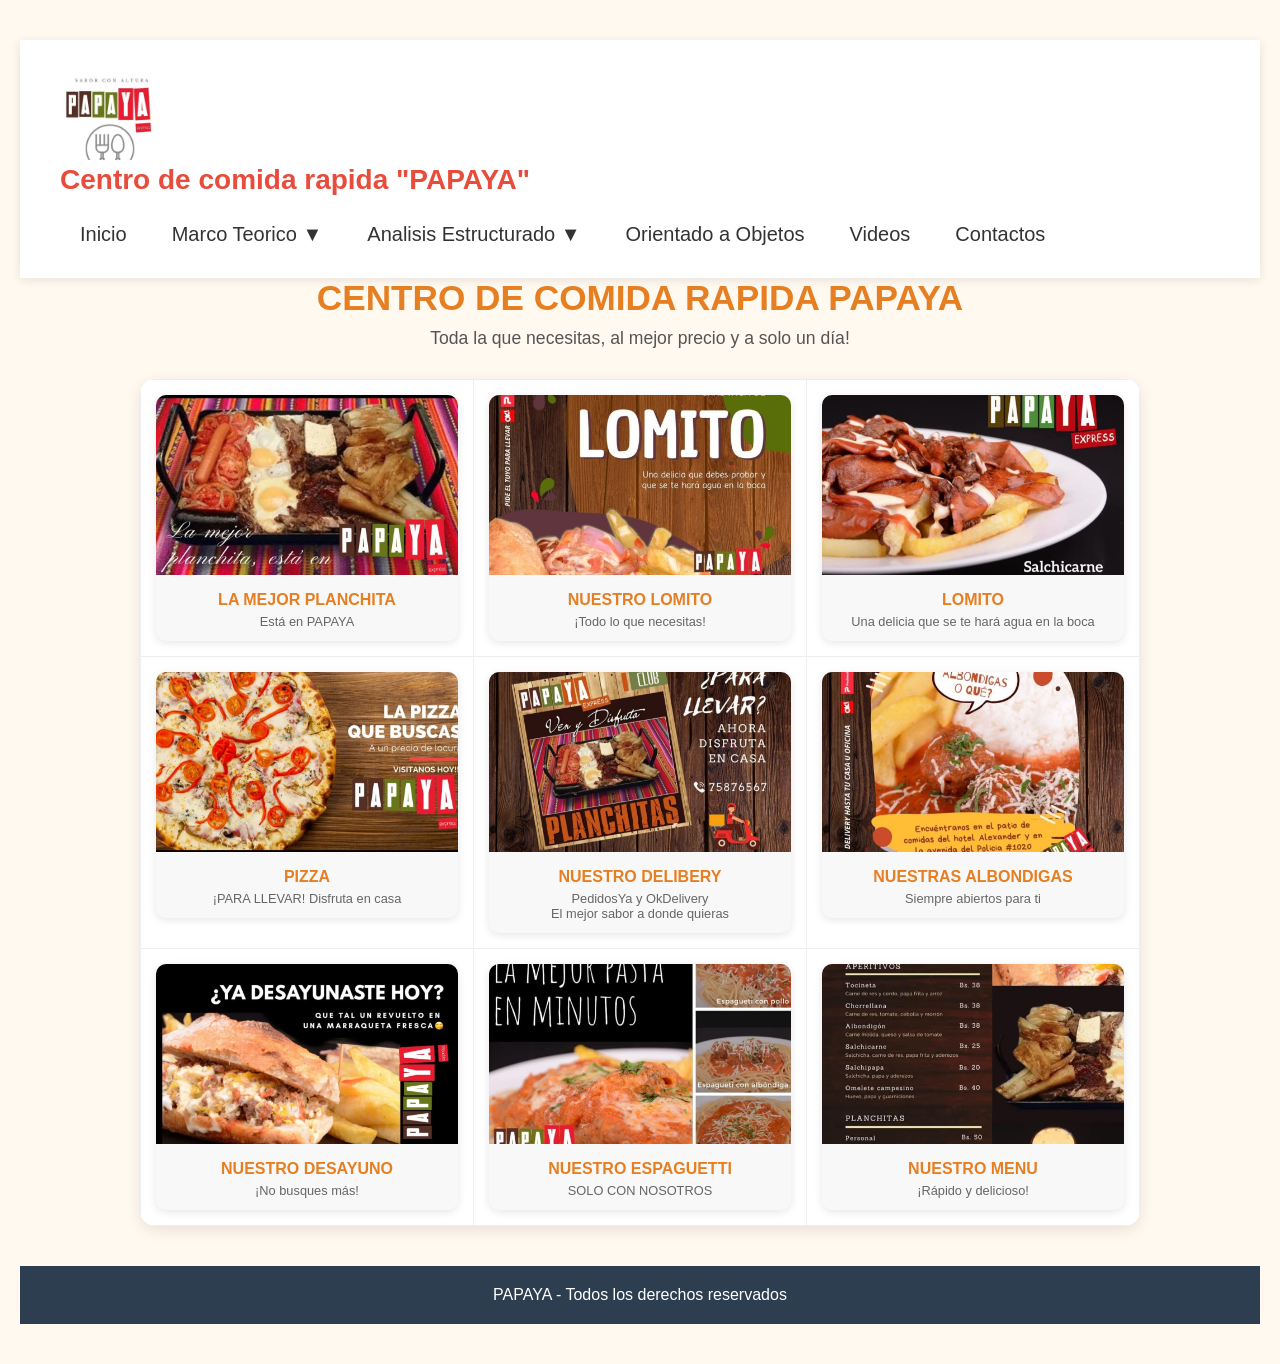
==== index.html @ 345eb2c3 "Add files via upload" ====
<!DOCTYPE html>
<html lang="es">
<head>
    <meta charset="UTF-8">
    <meta name="viewport" content="width=device-width, initial-scale=1.0">
    <title>SISTEMA DE INVENTARIO</title>
    <link rel="stylesheet" type="text/css" href="resource/css/style.css"/>
    <link rel="stylesheet" type="text/css" href="resource/css/styleIndex.css"/>
    <!-- ICONOS -->
    <link rel="icon" type="jpeg" href="resource/imagenes/icono.jpeg">
</head>
<body>
    <div class="header">
        <img src="resource/imagenes/icono.jpeg" height="100">
        <div class="logo"> Centro de comida rapida "PAPAYA"</div>
        <ul class="nav-menu">
            <li class="nav-item"><a href="#" class="nav-link">Inicio</a></li>
            <li class="nav-item">
                <a href="include/MarcoTeorico.html" class="nav-link">Marco Teorico ▼</a>
                <ul class="submenu">
                    <li><a href="include/MarcoTeorico.html#Introducción">Introducción</a></li>
                    <li><a href="include/MarcoTeorico.html#Antecedentes">Antecedentes</a></li>
                    <li><a href="include/MarcoTeorico.html#Planteamiento">Planteamiento Del Problema</a></li>
                    <li><a href="include/MarcoTeorico.html#Arbol">Árbol De Problema</a></li>
                    <li><a href="include/MarcoTeorico.html#Formulación">Formulación Del Problema</a></li>
                    <li><a href="include/MarcoTeorico.html#Proposito">Propósito Del Estudio</a></li>
                    <li><a href="include/MarcoTeorico.html#Metodologia">Metodología</a></li>
                    <li><a href="include/MarcoTeorico.html#Planificacion">Planificación De Actividades</a></li>
                </ul>
            </li>
            <li class="nav-item">
                <a href="#" class="nav-link">Analisis Estructurado ▼</a>
                <ul class="submenu">
                    <li><a href="#", class="nav-link">Modelo Ambiental ►</a>
                        <ul class="submenu-right">
                            <li><a href="include/ModeloAmbiental.html#Declaracion">Declaracion de propositos</a></li>
                            <li><a href="include/ModeloAmbiental.html#Diagrama">Diagrama de Contexto</a></li>
                            <li><a href="include/ModeloAmbiental.html#Lista">Lista de acontecimientos</a></li>
                        </ul>
                    </li>
                    <li><a href="#" class="nav-link">Modelo de comportamiento ►</a>
                        <ul class="submenu-right">
                            <li><a href="include/ModeloComportamiento.html#DFD">DFD por Niveles</a></li>
                            <li><a href="include/ModeloComportamiento.html#ER">Diagrama Entidad-Relacion</a></li>
                        </ul>
                    </li>
                </ul>
            </li>
            <li class="nav-item"><a href="include/OrientadoObjetos.html" class="nav-link">Orientado a Objetos</a>
            </li>
            <li class="nav-item"><a href="include/videos.html" class="nav-link">Videos</a></li>
            <li class="nav-item"><a href="include/contactos.html" class="nav-link">Contactos</a></li>
        </ul>
    </div>
    <div class="galeria">
    <h1>CENTRO DE COMIDA RAPIDA PAPAYA</h1>
    <p>Toda la que necesitas, al mejor precio y a solo un día!</p>
    
    <table>
        <tr>
            <td>
                <div class="foto">
                    <img src="resource/imagenes/planchita.jpeg" alt="Planchita">
                    <div class="texto">
                        <h3>LA MEJOR PLANCHITA</h3>
                        <p>Está en PAPAYA</p>
                    </div>
                </div>
            </td>
            <td>
                <div class="foto">
                    <img src="resource/imagenes/lomito.jpeg" alt="Lomito">
                    <div class="texto">
                        <h3>NUESTRO LOMITO</h3>
                        <p>¡Todo lo que necesitas!</p>
                    </div>
                </div>
            </td>
            <td>
                <div class="foto">
                    <img src="resource/imagenes/salchicarne.jpeg" alt="Salchicarne">
                    <div class="texto">
                        <h3>LOMITO</h3>
                        <p>Una delicia que se te hará agua en la boca</p>
                    </div>
                </div>
            </td>
        </tr>
        <tr>
            <td>
                <div class="foto">
                    <img src="resource/imagenes/pizza.jpeg" alt="Pizza">
                    <div class="texto">
                        <h3>PIZZA</h3>
                        <p>¡PARA LLEVAR! Disfruta en casa</p>
                    </div>
                </div>
            </td>
            <td>
                <div class="foto">
                    <img src="resource/imagenes/delivery.jpeg" alt="Delivery">
                    <div class="texto">
                        <h3>NUESTRO DELIBERY</h3>
                        <p>PedidosYa y OkDelivery</p>
                        <p>El mejor sabor a donde quieras</p>
                    </div>
                </div>
            </td>
            <td>
                <div class="foto">
                    <img src="resource/imagenes/albondigas.jpeg" alt="albondigas">
                    <div class="texto">
                        <h3>NUESTRAS ALBONDIGAS</h3>
                        <p>Siempre abiertos para ti</p>
                    </div>
                </div>
            </td>
        </tr>
        <tr>
            <td>
                <div class="foto">
                    <img src="resource/imagenes/desayuno.jpeg" alt="Desayuno">
                    <div class="texto">
                        <h3>NUESTRO DESAYUNO</h3>
                        <p>¡No busques más!</p>
                    </div>
                </div>
            </td>
            <td>
                <div class="foto">
                    <img src="resource/imagenes/espaguetti.jpeg" alt="Espaguetti">
                    <div class="texto">
                        <h3>NUESTRO ESPAGUETTI</h3>
                        <p>SOLO CON NOSOTROS</p>
                    </div>
                </div>
            </td>
            <td>
                <div class="foto">
                    <img src="resource/imagenes/menu.jpeg" alt="Menu">
                    <div class="texto">
                        <h3>NUESTRO MENU</h3>
                        <p>¡Rápido y delicioso!</p>
                    </div>
                </div>
            </td>
        </tr>
    </table>
</div>

    <div class="footer">
        <p>PAPAYA - Todos los derechos reservados</p>
    </div>
</body>
</html>
---- resource/css/style.css ----
*{
    margin: 0;
    padding: 0;
    box-sizing: border-box;
}

body {
    font-family: 'Segoe UI', Tahoma, Geneva, Verdana, sans-serif;
    background: #f0f2f5;
    padding: 20px;
}

.header {
    background: white;
    padding: 20px 40px;
    box-shadow: 0 2px 10px rgba(0,0,0,0.1);
}

.logo {
    font-size: 28px;
    font-weight: bold;
    color: #e74c3c;
    margin-bottom: 15px;
}

.nav-menu {
    display: flex;
    list-style: none;
    gap: 5px;
    flex-wrap: wrap;
}

.nav-item {
    position: relative;
    position: center;
}

.nav-link {
    display: block;
    padding: 12px 20px;
    color: #333;
    text-decoration: none;
    font-weight: 500;
    border-radius: 8px;
    transition: all 0.3s;
    font-size: 20px;
}

.nav-link:hover {
    background: #e74c3c;
    color: white;
}
.submenu {
    position: absolute;
    top: 100%;
    left: 0;
    background: white;
    min-width: 230px;
    list-style: none;
    border-radius: 8px;
    box-shadow: 0 10px 25px rgba(0,0,0,0.15);
    opacity: 0;
    visibility: hidden;
    transition: opacity 0.3s, visibility 0.3s;
    z-index: 100;
    font-size: 20px;
}

.nav-item:hover .submenu {
    opacity: 1;
    visibility: visible;
}

.nav-item::after {
    content: '';
    position: absolute;
    top: 100%;
    left: 0;
    width: 100%;
    height: 15px;
    background: transparent;
}

.submenu:hover {
    opacity: 1;
    visibility: visible;
}

.submenu li a {
    display: block;
    padding: 10px 20px;
    color: #333;
    text-decoration: none;
    transition: all 0.3s;
}

.submenu li a:hover {
    background: #e74c3c;
    color: white;
    padding-left: 30px;
    border-radius: 8px;
}
.content {
    max-width: 1200px;
    margin: 40px auto;
    padding: 0 20px;
}

.hero {
    background: white;
    border-radius: 15px;
    padding: 40px;
    text-align: center;
    box-shadow: 0 2px 10px rgba(0,0,0,0.05);
}

.hero h1 {
    color: black;
    font-size: 20px;
    size: 20%;
}

.footer {
    background: #2c3e50;
    color: white;
    text-align: center;
    padding: 20px;
    margin-top: 40px;
}

.submenu-right {
    position: absolute;
    top: 0;
    left: 100%;
    background: white;
    min-width: 200px;
    list-style: none;
    border-radius: 5px;
    box-shadow: 0 10px 25px rgba(0,0,0,0.15);
    opacity: 0;
    visibility: hidden;
    transition: all 0.3s;
    z-index: 100;
    font-size: 20px;
}

.submenu li:hover .submenu-right {
    opacity: 1;
    visibility: visible;
}

.submenu li::after {
    content: '';
    position: absolute;
    top: 0;
    left: 100%;
    width: 10px;
    height: 100%;
    background: transparent;
}

.content h2 {
    font-size: 32px;
    color: black;
}

.galeria {
    max-width: 1200px;
    margin: 0 auto;
    text-align: center;
}

.galeria h1 {
    font-size: 2rem;
    margin-bottom: 10px;
    color: #333;
}

.galeria p {
    font-size: 1rem;
    margin-bottom: 30px;
    color: #666;
}

.grid {
    display: grid;
    grid-template-columns: repeat(auto-fit, minmax(250px, 1fr));
    gap: 20px;
    
}

.foto {
    background: white;
    border-radius: 10px;
    overflow: hidden;
    box-shadow: 0 2px 8px rgba(0,0,0,0.1);
    transition: transform 0.3s;
}

.foto:hover {
    transform: scale(1.03);
}

.foto img {
    width: 100%;
    height: 200px;
    object-fit: cover;
}

.foto .texto {
    padding: 15px;
}

.foto .texto h3 {
    font-size: 1.1rem;
    margin-bottom: 5px;
    color: #ff6b35;
}

.foto .texto p {
    font-size: 0.9rem;
    margin: 0;
    color: #555;
}
---- resource/css/styleIndex.css ----
* {
        margin: 0;
        padding: 0;
        box-sizing: border-box;
    }

    body {
        font-family: Arial, sans-serif;
        background: #fff9f0;
        padding: 40px 20px;
    }

    .galeria {
        max-width: 1000px;
        margin: 0 auto;
        text-align: center;
    }

    .galeria h1 {
        font-size: 2.2rem;
        margin-bottom: 10px;
        color: #e67e22;
    }

    .galeria p {
        font-size: 1.1rem;
        margin-bottom: 30px;
        color: #555;
    }

    table {
        width: 100%;
        border-collapse: collapse;
        background: white;
        border-radius: 15px;
        overflow: hidden;
        box-shadow: 0 4px 15px rgba(0,0,0,0.1);
    }

    td {
        width: 33.33%;
        padding: 15px;
        text-align: center;
        vertical-align: top;
        border: 1px solid #eee;
    }

    .foto {
        background: #f8f8f8;
        border-radius: 10px;
        overflow: hidden;
        transition: transform 0.3s;
    }

    .foto:hover {
        transform: scale(1.02);
    }

    .foto img {
        width: 100%;
        height: 180px;
        object-fit: cover;
    }

    .foto .texto {
        padding: 12px;
    }

    .foto .texto h3 {
        font-size: 1rem;
        margin-bottom: 5px;
        color: #e67e22;
    }

    .foto .texto p {
        font-size: 0.8rem;
        margin: 0;
        color: #666;
    }

    .foto .texto .telefono {
        font-weight: bold;
        color: #e67e22;
        font-size: 0.9rem;
        margin-top: 5px;
    }
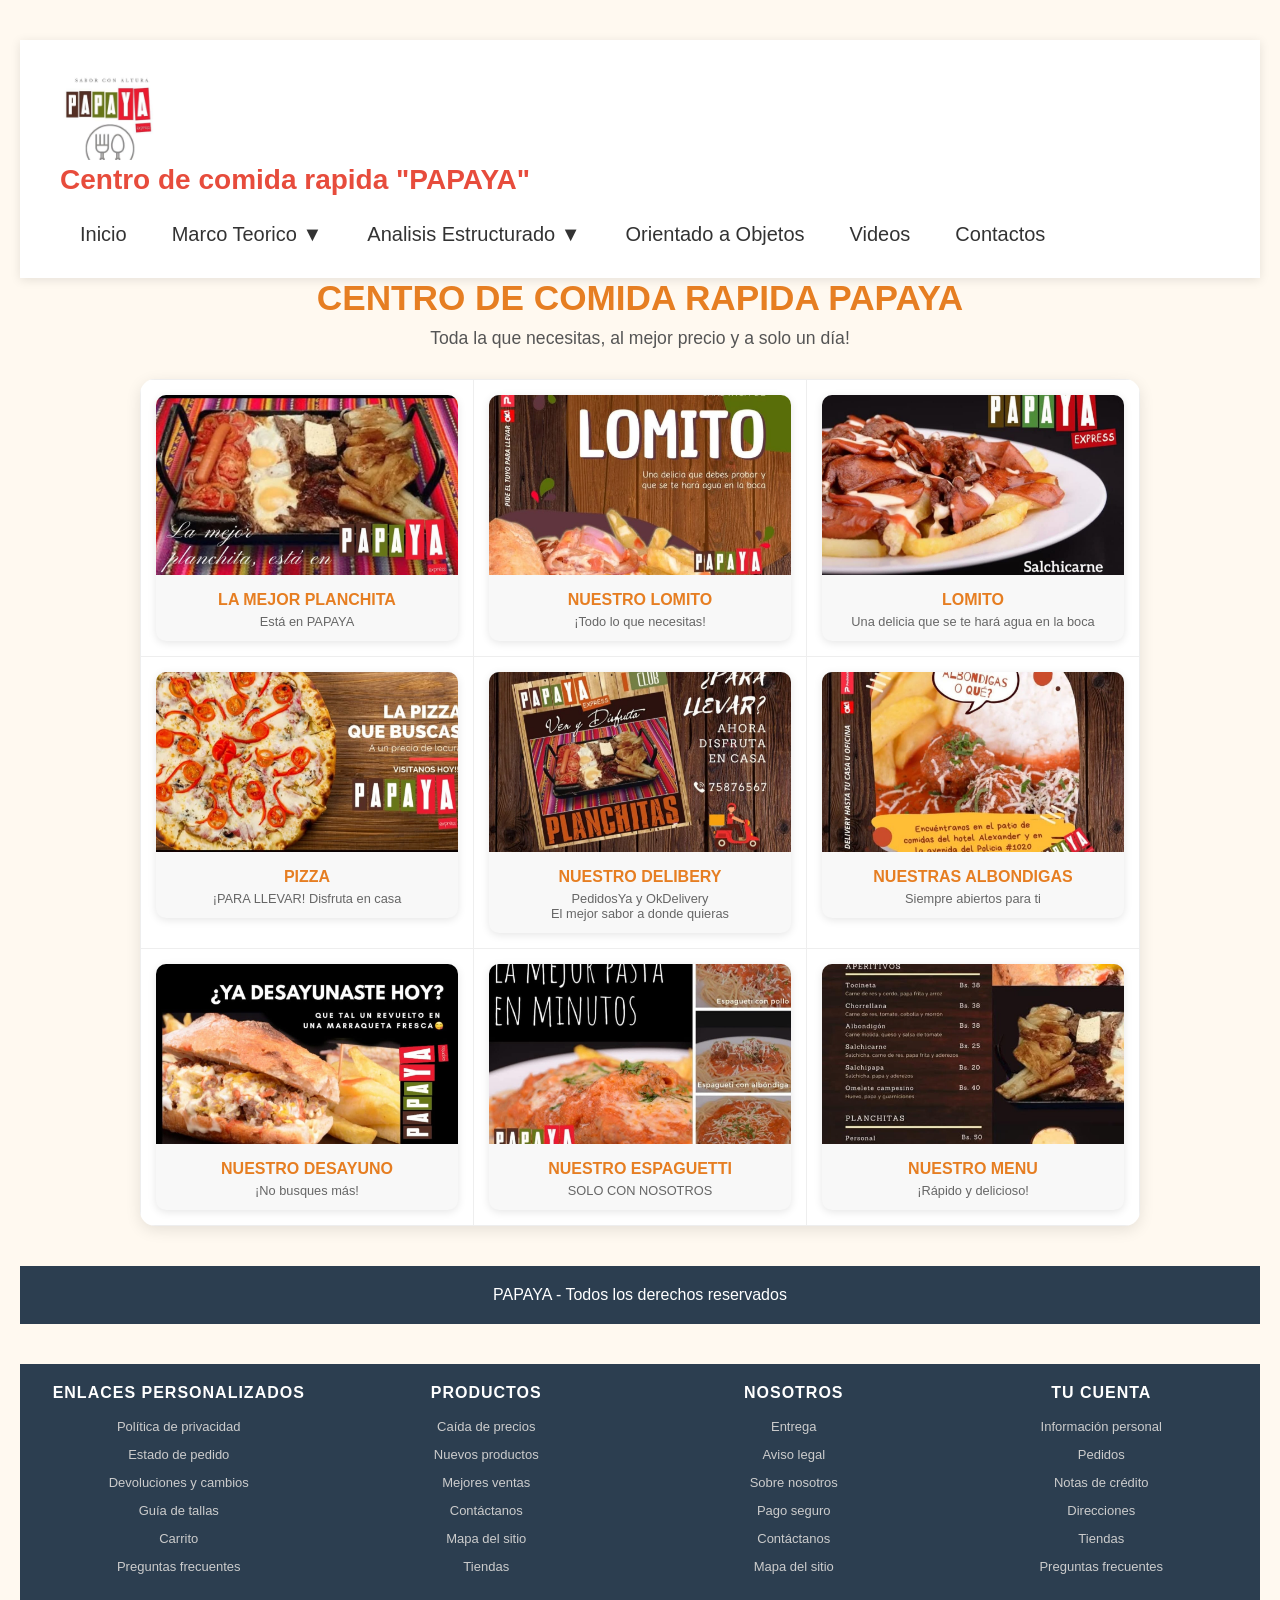
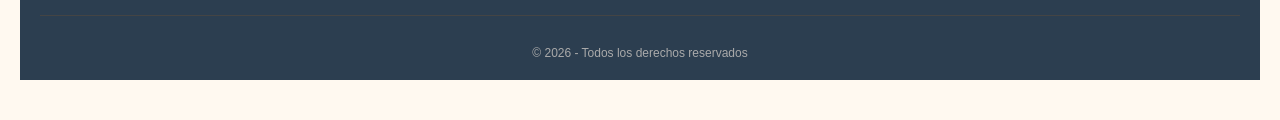
==== commit c28dab2e: "Add files via upload" ====
--- a/index.html
+++ b/index.html
@@ -6,6 +6,7 @@
     <title>SISTEMA DE INVENTARIO</title>
     <link rel="stylesheet" type="text/css" href="resource/css/style.css"/>
     <link rel="stylesheet" type="text/css" href="resource/css/styleIndex.css"/>
+    <link rel="stylesheet" type="text/css" href="resource/css/styleFooter.css"/>
     <!-- ICONOS -->
     <link rel="icon" type="jpeg" href="resource/imagenes/icono.jpeg">
 </head>
@@ -49,7 +50,7 @@
             <li class="nav-item"><a href="include/OrientadoObjetos.html" class="nav-link">Orientado a Objetos</a>
             </li>
             <li class="nav-item"><a href="include/videos.html" class="nav-link">Videos</a></li>
-            <li class="nav-item"><a href="include/contactos.html" class="nav-link">Contactos</a></li>
+            <li class="nav-item"><a href="include/Contactos.html" class="nav-link">Contactos</a></li>
         </ul>
     </div>
     <div class="galeria">
@@ -151,5 +152,66 @@
     <div class="footer">
         <p>PAPAYA - Todos los derechos reservados</p>
     </div>
+
+    <footer class="footer">
+    <div class="footer-container">
+        <!-- Columna 1: ENLACES PERSONALIZADOS -->
+        <div class="footer-col">
+            <h3>ENLACES PERSONALIZADOS</h3>
+            <ul>
+                <li><a href="#">Política de privacidad</a></li>
+                <li><a href="#">Estado de pedido</a></li>
+                <li><a href="#">Devoluciones y cambios</a></li>
+                <li><a href="#">Guía de tallas</a></li>
+                <li><a href="#">Carrito</a></li>
+                <li><a href="#">Preguntas frecuentes</a></li>
+            </ul>
+        </div>
+
+        <!-- Columna 2: PRODUCTOS -->
+        <div class="footer-col">
+            <h3>PRODUCTOS</h3>
+            <ul>
+                <li><a href="#">Caída de precios</a></li>
+                <li><a href="#">Nuevos productos</a></li>
+                <li><a href="#">Mejores ventas</a></li>
+                <li><a href="#">Contáctanos</a></li>
+                <li><a href="#">Mapa del sitio</a></li>
+                <li><a href="#">Tiendas</a></li>
+            </ul>
+        </div>
+
+        <!-- Columna 3: NOSOTROS -->
+        <div class="footer-col">
+            <h3>NOSOTROS</h3>
+            <ul>
+                <li><a href="#">Entrega</a></li>
+                <li><a href="#">Aviso legal</a></li>
+                <li><a href="#">Sobre nosotros</a></li>
+                <li><a href="#">Pago seguro</a></li>
+                <li><a href="#">Contáctanos</a></li>
+                <li><a href="#">Mapa del sitio</a></li>
+            </ul>
+        </div>
+
+        <!-- Columna 4: TU CUENTA -->
+        <div class="footer-col">
+            <h3>TU CUENTA</h3>
+            <ul>
+                <li><a href="#">Información personal</a></li>
+                <li><a href="#">Pedidos</a></li>
+                <li><a href="#">Notas de crédito</a></li>
+                <li><a href="#">Direcciones</a></li>
+                <li><a href="#">Tiendas</a></li>
+                <li><a href="#">Preguntas frecuentes</a></li>
+            </ul>
+        </div>
+    </div>
+
+    <!-- Copyright / Parte inferior -->
+    <div class="footer-bottom">
+        <p>&copy; 2026 - Todos los derechos reservados</p>
+    </div>
+</footer>
 </body>
 </html>
--- a/resource/css/styleFooter.css
+++ b/resource/css/styleFooter.css
@@ -0,0 +1,79 @@
+<style>
+    .footer {
+        background-color: #2d2d2d;
+        color: #f5f5f5;
+        padding: 40px 20px 20px 20px;
+        font-family: Arial, sans-serif;
+        margin-top: 50px;
+    }
+
+    .footer-container {
+        display: flex;
+        flex-wrap: wrap;
+        justify-content: space-between;
+        max-width: 1200px;
+        margin: 0 auto;
+        gap: 30px;
+    }
+
+    .footer-col {
+        flex: 1;
+        min-width: 180px;
+    }
+
+    .footer-col h3 {
+        font-size: 16px;
+        margin-bottom: 15px;
+        color: #ffffff;
+        font-weight: bold;
+        letter-spacing: 1px;
+    }
+
+    .footer-col ul {
+        list-style: none;
+        padding: 0;
+        margin: 0;
+    }
+
+    .footer-col ul li {
+        margin-bottom: 10px;
+    }
+
+    .footer-col ul li a {
+        color: #cccccc;
+        text-decoration: none;
+        font-size: 13px;
+        transition: color 0.3s ease;
+    }
+
+    .footer-col ul li a:hover {
+        color: #ff6b35;
+        text-decoration: underline;
+    }
+
+    .footer-bottom {
+        text-align: center;
+        padding-top: 30px;
+        margin-top: 30px;
+        border-top: 1px solid #444444;
+        font-size: 12px;
+        color: #aaaaaa;
+    }
+
+    /* Responsive: en móviles se pone en 2 columnas */
+    @media (max-width: 768px) {
+        .footer-container {
+            flex-direction: row;
+            flex-wrap: wrap;
+        }
+        .footer-col {
+            flex: 1 1 45%;
+        }
+    }
+
+    @media (max-width: 480px) {
+        .footer-col {
+            flex: 1 1 100%;
+        }
+    }
+</style>
